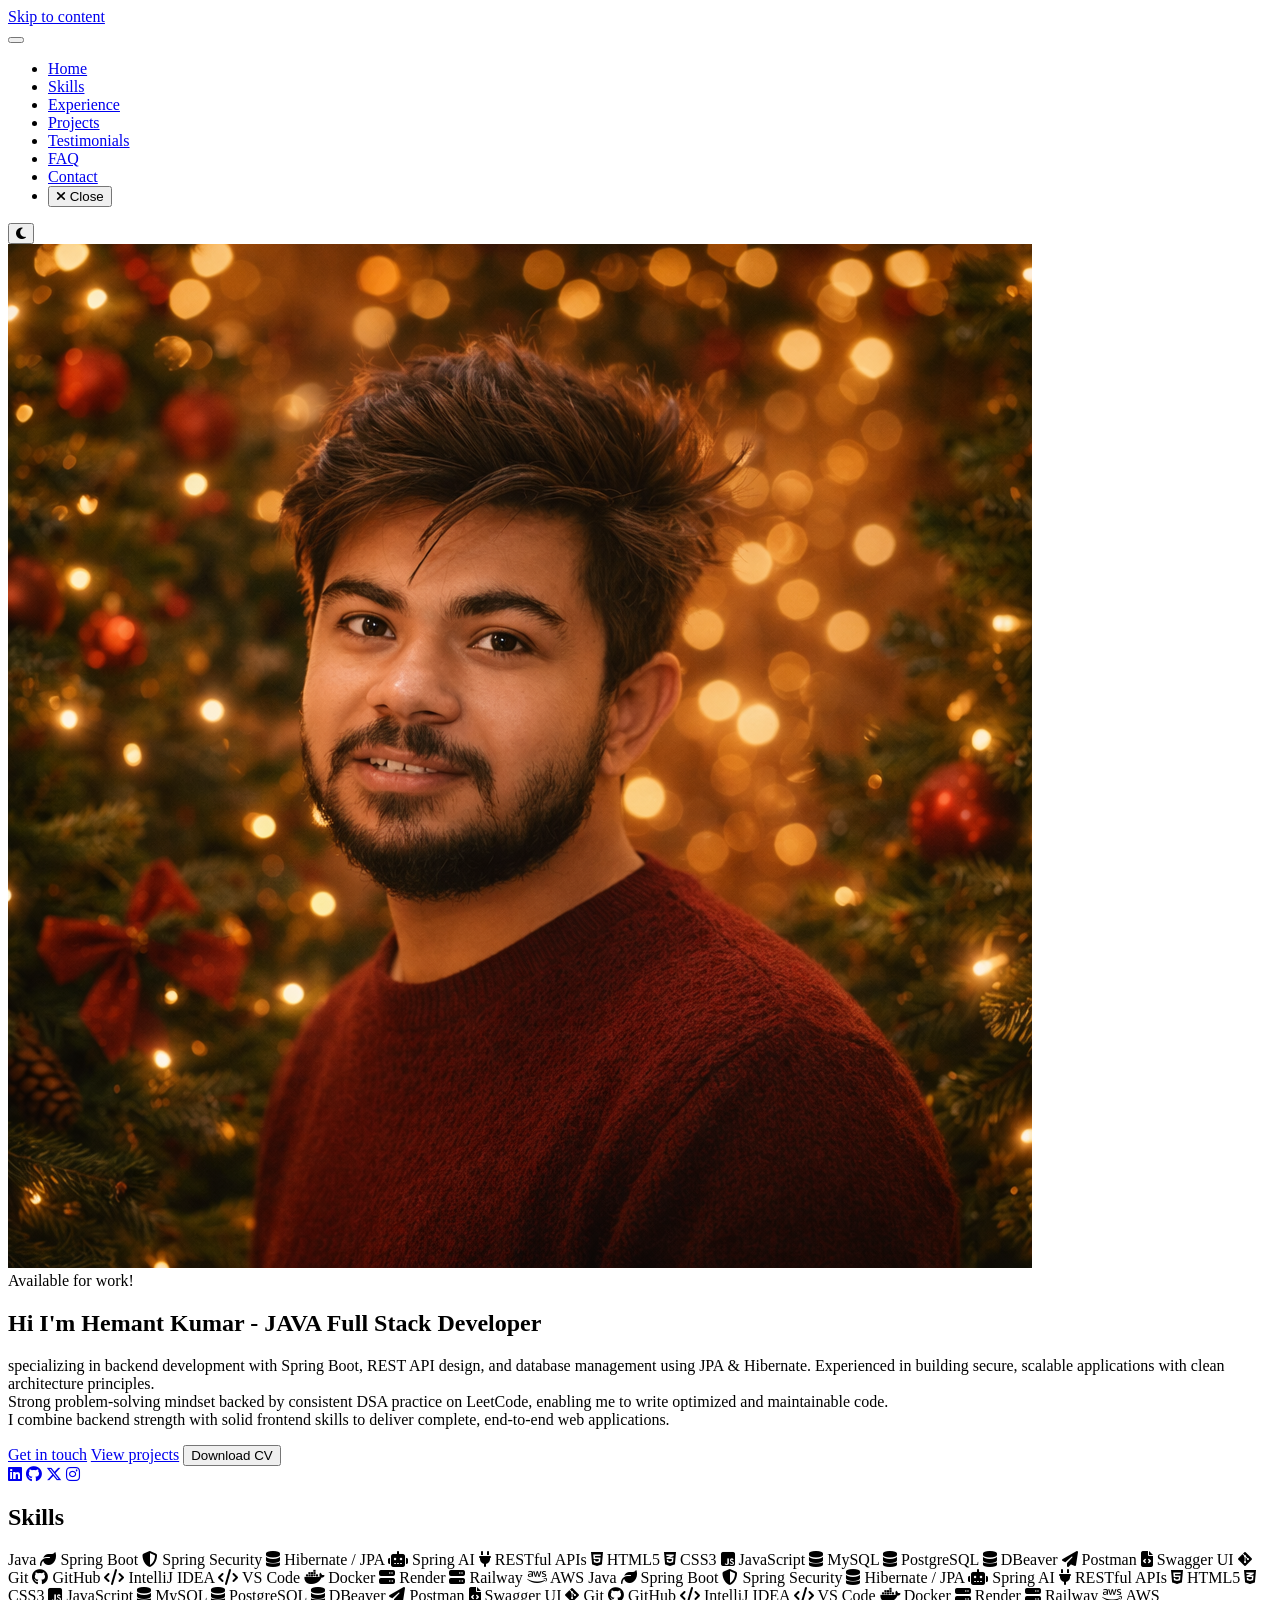
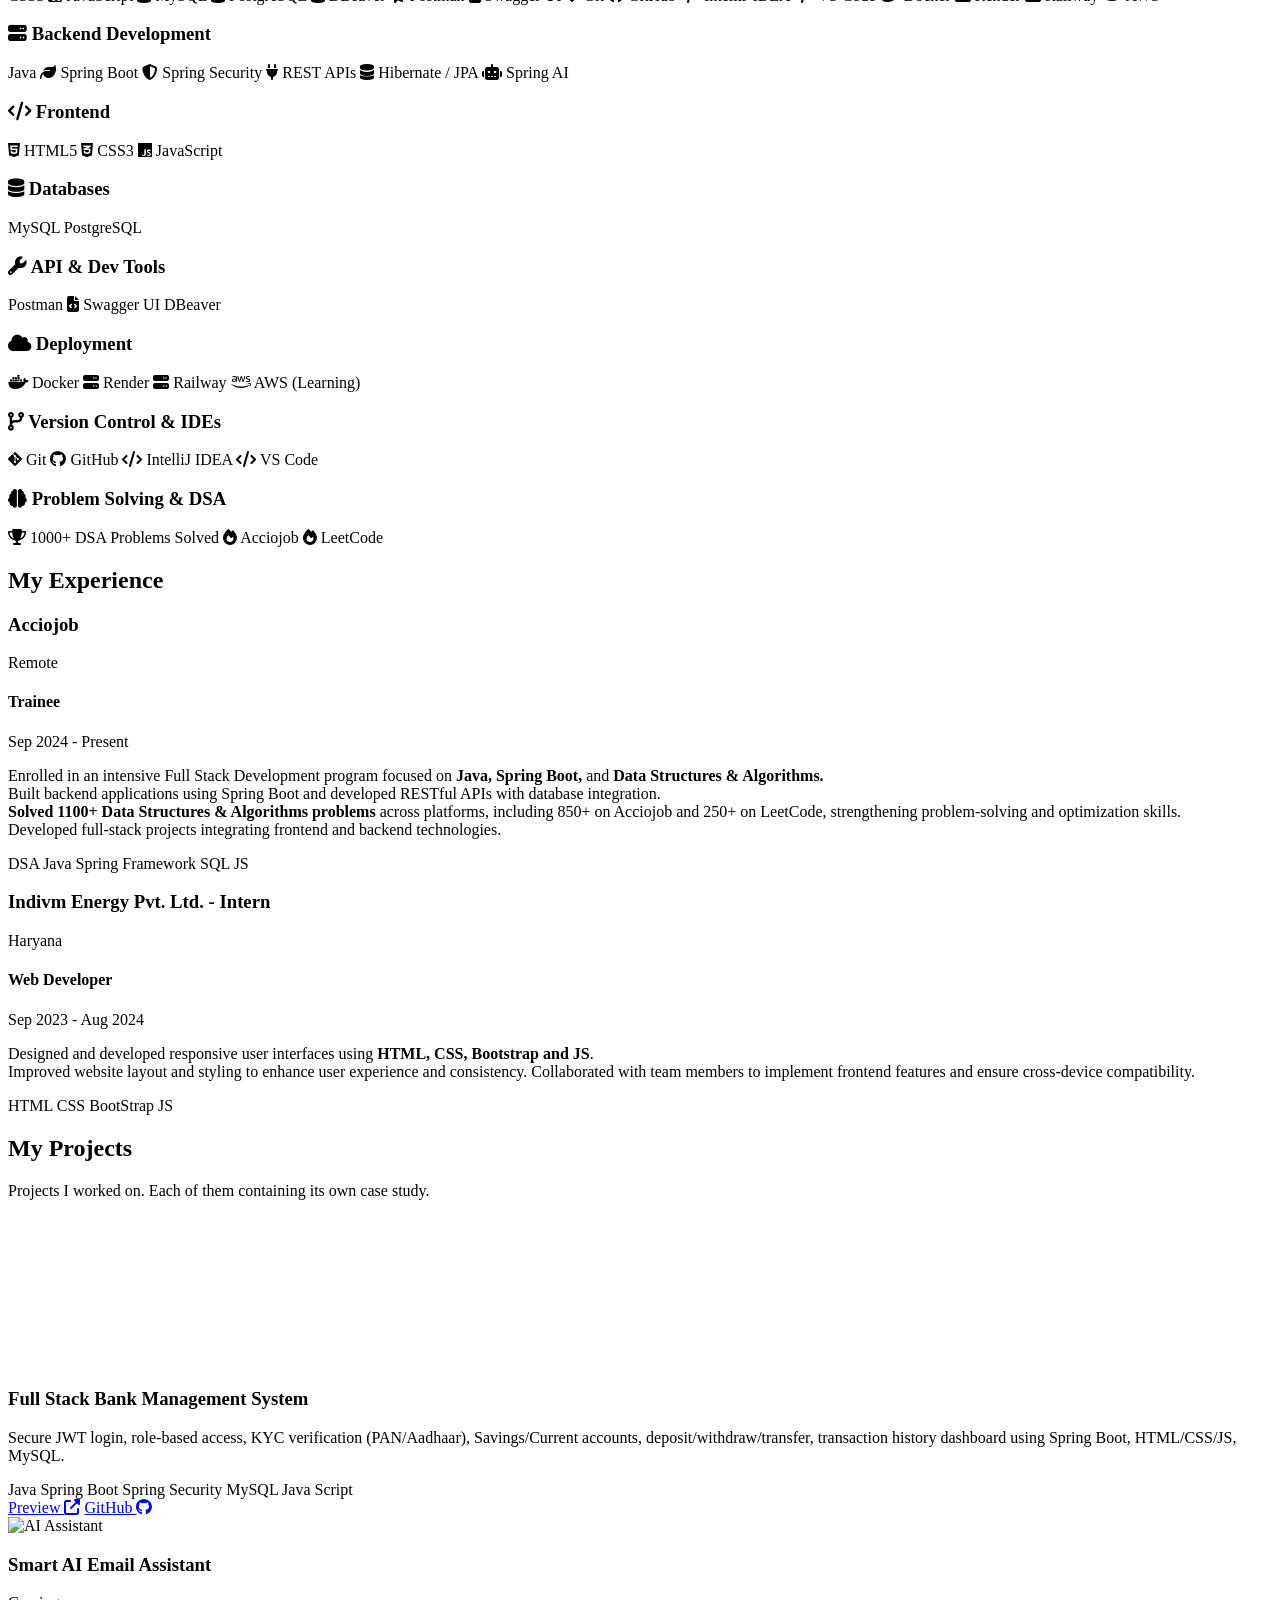
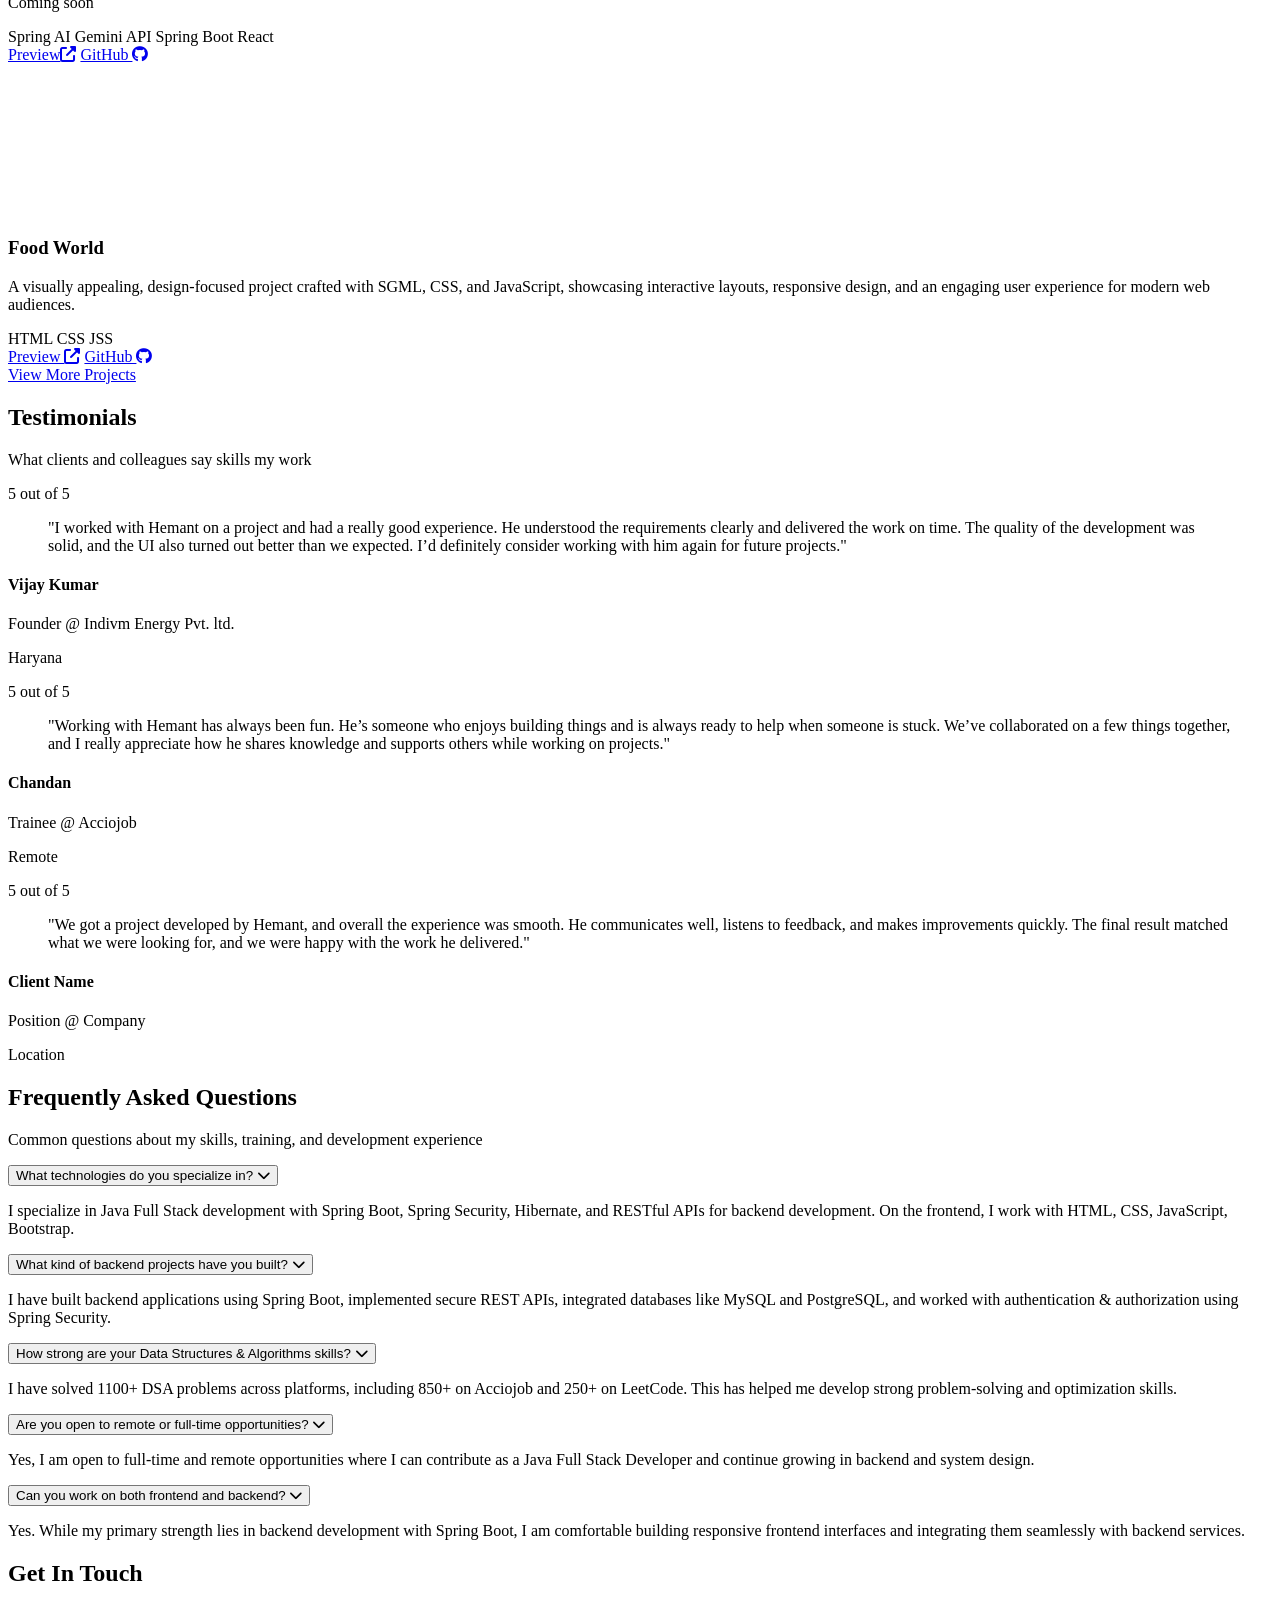
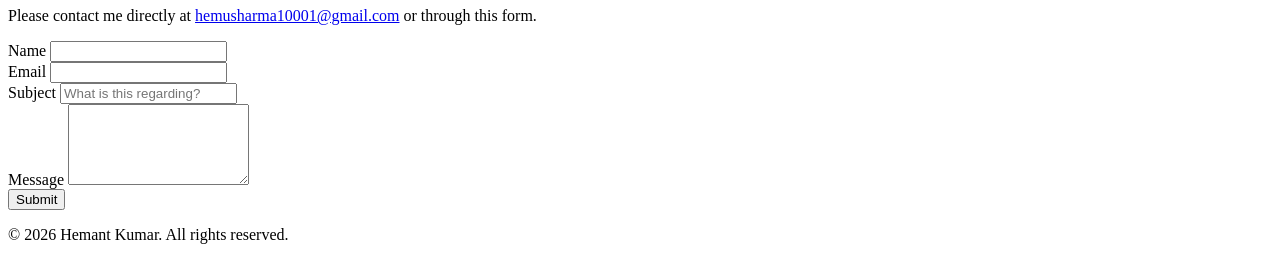
==== portfolio Frontend/index.html @ 5e80f141 "Initial commit - portfolio project" ====
<!DOCTYPE html>
<html lang="en">

<head>
    <meta charset="UTF-8">
    <meta name="viewport" content="width=device-width, initial-scale=1.0">
    <meta name="description" content="Java Full Stack Developer">
    <title>Hemant Kumar Portfolio | Java Full Stack Developer</title>
    <link rel="stylesheet" href="/style.css">
    <link rel="stylesheet" href="https://cdnjs.cloudflare.com/ajax/libs/font-awesome/6.5.1/css/all.min.css">
    <link rel="stylesheet" href="https://cdn.jsdelivr.net/gh/devicons/devicon@latest/devicon.min.css">
    <link rel="apple-touch-icon" sizes="180x180" href="fevicon/apple-touch-icon.png">
    <link rel="icon" type="image/png" sizes="32x32" href="fevicon/favicon-32x32.png">
    <link rel="icon" type="image/png" sizes="16x16" href="fevicon/favicon-16x16.png">
    <link rel="shortcut icon" href="fevicon/favicon.ico">
    <script src="/script.js" defer></script>

</head>

<body>

    <!-- Skip to content -->
    <a href="#main-content" class="skip-link">Skip to content</a>
    <!-- Navigation -->
    <nav class="navbar">
        <div class="nav-menu-backdrop"></div>
        <div class="container">
            <div class="nav-wrapper">
                <button class="mobile-menu-toggle" aria-label="Toggle menu">
                    <span></span>
                    <span></span>
                    <span></span>
                </button>
                <ul class="nav-menu">
                    <li><a href="#home" class="nav-link">Home</a></li>
                    <li><a href="#skills" class="nav-link">Skills</a></li>
                    <li><a href="#experience" class="nav-link">Experience</a></li>
                    <li><a href="#projects" class="nav-link">Projects</a></li>
                    <li><a href="#testimonials" class="nav-link">Testimonials</a></li>
                    <li><a href="#faq" class="nav-link">FAQ</a></li>
                    <li><a href="#contact" class="nav-link">Contact</a></li>
                    <li class="menu-close-item">
                        <button class="menu-close" aria-label="Close menu">
                            <i class="fas fa-xmark"></i>
                            <span>Close</span>
                        </button>
                    </li>
                </ul>
                <button class="theme-toggle" aria-label="Toggle theme" title="Toggle dark/light mode">
                    <i class="fas fa-moon"></i>
                </button>
            </div>
        </div>
    </nav>

    <!-- Main Content -->
    <main id="main-content">
        <!-- Hero Section -->
        <section id="home" class="hero">
            <div class="stars-background">
                <div class="star star-1"></div>
                <div class="star star-2"></div>
                <div class="star star-3"></div>
                <div class="star star-4"></div>
                <div class="star star-5"></div>
                <div class="star star-6"></div>
                <div class="star star-7"></div>
                <div class="star star-8"></div>
                <div class="star star-9"></div>
                <div class="star star-10"></div>
                <div class="star star-11"></div>
                <div class="star star-12"></div>
                <div class="star star-13"></div>
                <div class="star star-14"></div>
                <div class="star star-15"></div>
                <div class="star star-16"></div>
                <div class="star star-17"></div>
                <div class="star star-18"></div>
                <div class="star star-19"></div>
                <div class="star star-20"></div>
                <div class="star star-21"></div>
                <div class="star star-22"></div>
                <div class="star star-23"></div>
                <div class="star star-24"></div>
                <div class="star star-25"></div>
                <div class="star star-26"></div>
                <div class="star star-27"></div>
                <div class="star star-28"></div>
                <div class="star star-29"></div>
                <div class="star star-30"></div>
            </div>
            <div class="container">
                <div class="hero-content">
                    <div class="hero-image">
                        <div class="image-wrapper">
                            <img src="IMG/My Image.png" alt="Profile Picture" class="profile-img">
                            <div class="image-glow"></div>
                        </div>
                    </div>
                    <div class="hero-text">
                        <div class="availability-badge">
                            <span class="badge-dot"></span>
                            Available for work!
                        </div>
                        <h1 class="hero-title">
                            Hi I'm <span class="name-highlight">Hemant Kumar</span> - JAVA Full Stack Developer
                        </h1>
                        <p class="hero-description">
                            specializing in backend development with Spring Boot, REST API design, and database
                            management using JPA & Hibernate. Experienced in building secure, scalable applications with
                            clean architecture principles.
                            <br>
                            Strong problem-solving mindset backed by consistent DSA practice on LeetCode, enabling me to
                            write optimized and maintainable code.
                            <br>
                            I combine backend strength with solid frontend skills to deliver complete, end-to-end web
                            applications.
                        </p>
                        <div class="hero-buttons">
                            <a href="#contact" class="btn btn-primary">Get in touch</a>
                            <a href="#projects" class="btn btn-secondary">View projects</a>
                            <button id="cv-download-btn" type="button" class="btn btn-outline"
                                data-resume-endpoint="http://localhost:8080/api/resume/download">Download CV</button>
                        </div>
                        <div class="hero-social">
                            <a href="https://www.linkedin.com/in/hemant-kumar-ht101/" aria-label="LinkedIn"
                                target="_blank"><i class="fab fa-linkedin"></i></a>

                            <a href="https://github.com/HemantKumar0808" aria-label="GitHub" target="_blank"><i
                                    class="fab fa-github"></i></a>

                            <a href="https://leetcode.com/u/hemu_sharma_01/" aria-label="LeetCode" target="_blank"><i
                                    class="devicon-leetcode-plain"></i></a>

                            <a href="https://x.com/Hemusharma01" aria-label="X" target="_blank"><i
                                    class="fa-brands fa-x-twitter"></i></a>

                            <a href="https://instagram.com/hemu_sharma_01" target="_blank" aria-label="Instagram"><i
                                    class="fa-brands fa-instagram"></i></a>
                        </div>
                    </div>
                </div>
            </div>
        </section>

        <!-- Skills Section -->
        <section id="skills" class="skills">
            <div class="container">
                <div class="section-header">
                    <h2 class="section-title">Skills</h2>
                </div>

                <!-- Horizontal sliding strip -->
                <div class="skills-marquee-wrap" aria-hidden="true">
                    <div class="skills-marquee-track">
                        <span class="skill-pill"><i class="devicon-java-plain"></i> Java</span>
                        <span class="skill-pill"><i class="fas fa-leaf"></i> Spring Boot</span>
                        <span class="skill-pill"><i class="fas fa-shield-halved"></i> Spring Security</span>
                        <span class="skill-pill"><i class="fas fa-database"></i> Hibernate / JPA</span>
                        <span class="skill-pill"><i class="fas fa-robot"></i> Spring AI</span>
                        <span class="skill-pill"><i class="fas fa-plug"></i> RESTful APIs</span>
                        <span class="skill-pill"><i class="fab fa-html5"></i> HTML5</span>
                        <span class="skill-pill"><i class="fab fa-css3-alt"></i> CSS3</span>
                        <span class="skill-pill"><i class="fab fa-js-square"></i> JavaScript</span>
                        <span class="skill-pill"><i class="fas fa-database"></i> MySQL</span>
                        <span class="skill-pill"><i class="fas fa-database"></i> PostgreSQL</span>
                        <span class="skill-pill"><i class="fas fa-database"></i> DBeaver</span>
                        <span class="skill-pill"><i class="fas fa-paper-plane"></i> Postman</span>
                        <span class="skill-pill"><i class="fas fa-file-code"></i> Swagger UI</span>
                        <span class="skill-pill"><i class="fab fa-git-alt"></i> Git</span>
                        <span class="skill-pill"><i class="fab fa-github"></i> GitHub</span>
                        <span class="skill-pill"><i class="fas fa-code"></i> IntelliJ IDEA</span>
                        <span class="skill-pill"><i class="fas fa-code"></i> VS Code</span>
                        <span class="skill-pill"><i class="fab fa-docker"></i> Docker</span>
                        <span class="skill-pill"><i class="fas fa-server"></i> Render</span>
                        <span class="skill-pill"><i class="fas fa-server"></i> Railway</span>
                        <span class="skill-pill"><i class="fab fa-aws"></i> AWS</span>
                        <!-- duplicate for seamless loop -->
                        <span class="skill-pill"><i class="devicon-java-plain"></i> Java</span>
                        <span class="skill-pill"><i class="fas fa-leaf"></i> Spring Boot</span>
                        <span class="skill-pill"><i class="fas fa-shield-halved"></i> Spring Security</span>
                        <span class="skill-pill"><i class="fas fa-database"></i> Hibernate / JPA</span>
                        <span class="skill-pill"><i class="fas fa-robot"></i> Spring AI</span>
                        <span class="skill-pill"><i class="fas fa-plug"></i> RESTful APIs</span>
                        <span class="skill-pill"><i class="fab fa-html5"></i> HTML5</span>
                        <span class="skill-pill"><i class="fab fa-css3-alt"></i> CSS3</span>
                        <span class="skill-pill"><i class="fab fa-js-square"></i> JavaScript</span>
                        <span class="skill-pill"><i class="fas fa-database"></i> MySQL</span>
                        <span class="skill-pill"><i class="fas fa-database"></i> PostgreSQL</span>
                        <span class="skill-pill"><i class="fas fa-database"></i> DBeaver</span>
                        <span class="skill-pill"><i class="fas fa-paper-plane"></i> Postman</span>
                        <span class="skill-pill"><i class="fas fa-file-code"></i> Swagger UI</span>
                        <span class="skill-pill"><i class="fab fa-git-alt"></i> Git</span>
                        <span class="skill-pill"><i class="fab fa-github"></i> GitHub</span>
                        <span class="skill-pill"><i class="fas fa-code"></i> IntelliJ IDEA</span>
                        <span class="skill-pill"><i class="fas fa-code"></i> VS Code</span>
                        <span class="skill-pill"><i class="fab fa-docker"></i> Docker</span>
                        <span class="skill-pill"><i class="fas fa-server"></i> Render</span>
                        <span class="skill-pill"><i class="fas fa-server"></i> Railway</span>
                        <span class="skill-pill"><i class="fab fa-aws"></i> AWS</span>
                    </div>
                </div>

                <!-- Categorized skills grid (icons + text) -->
                <div class="skills-grid">

                    <!-- Backend -->
                    <div class="skill-category">
                        <h3 class="skill-category-title"><i class="fas fa-server"></i> Backend Development</h3>
                        <div class="skill-pills">
                            <span class="skill-chip"><i class="devicon-java-plain"></i> Java</span>
                            <span class="skill-chip"><i class="fas fa-leaf"></i> Spring Boot</span>
                            <span class="skill-chip"><i class="fas fa-shield-halved"></i> Spring Security</span>
                            <span class="skill-chip"><i class="fas fa-plug"></i> REST APIs</span>
                            <span class="skill-chip"><i class="fas fa-database"></i> Hibernate / JPA</span>
                            <span class="skill-chip"><i class="fas fa-robot"></i> Spring AI</span>
                        </div>
                    </div>

                    <!-- Frontend -->
                    <div class="skill-category">
                        <h3 class="skill-category-title"><i class="fas fa-code"></i> Frontend</h3>
                        <div class="skill-pills">
                            <span class="skill-chip"><i class="fab fa-html5"></i> HTML5</span>
                            <span class="skill-chip"><i class="fab fa-css3-alt"></i> CSS3</span>
                            <span class="skill-chip"><i class="fab fa-js"></i> JavaScript</span>
                        </div>
                    </div>

                    <!-- Databases -->
                    <div class="skill-category">
                        <h3 class="skill-category-title"><i class="fas fa-database"></i> Databases</h3>
                        <div class="skill-pills">
                            <span class="skill-chip"><i class="devicon-mysql-plain"></i> MySQL</span>
                            <span class="skill-chip"><i class="devicon-postgresql-plain"></i> PostgreSQL</span>
                        </div>
                    </div>

                    <!-- API Tools -->
                    <div class="skill-category">
                        <h3 class="skill-category-title"><i class="fas fa-wrench"></i> API & Dev Tools</h3>
                        <div class="skill-pills">
                            <span class="skill-chip"><i class="devicon-postman-plain"></i> Postman</span>
                            <span class="skill-chip"><i class="fas fa-file-code"></i> Swagger UI</span>
                            <span class="skill-chip"><i class="devicon-dbeaver-plain"></i> DBeaver</span>
                        </div>
                    </div>

                    <!-- Deployment -->
                    <div class="skill-category">
                        <h3 class="skill-category-title"><i class="fas fa-cloud"></i> Deployment</h3>
                        <div class="skill-pills">
                            <span class="skill-chip"><i class="fab fa-docker"></i> Docker</span>
                            <span class="skill-chip"><i class="fas fa-server"></i> Render</span>
                            <span class="skill-chip"><i class="fas fa-server"></i> Railway</span>
                            <span class="skill-chip"><i class="fab fa-aws"></i> AWS (Learning)</span>
                        </div>
                    </div>

                    <!-- Version Control -->
                    <div class="skill-category">
                        <h3 class="skill-category-title"><i class="fas fa-code-branch"></i> Version Control & IDEs</h3>
                        <div class="skill-pills">
                            <span class="skill-chip"><i class="fab fa-git-alt"></i> Git</span>
                            <span class="skill-chip"><i class="fab fa-github"></i> GitHub</span>
                            <span class="skill-chip"><i class="fas fa-code"></i> IntelliJ IDEA</span>
                            <span class="skill-chip"><i class="fas fa-code"></i> VS Code</span>
                        </div>
                    </div>
                    <div class="skill-category">
                        <h3 class="skill-category-title"><i class="fas fa-brain"></i> Problem Solving & DSA</h3>
                        <div class="skill-pills">
                            <span class="skill-chip"><i class="fas fa-trophy"></i> 1000+ DSA Problems Solved</span>
                            <span class="skill-chip"><i class="fas fa-fire"></i> Acciojob</span>
                            <span class="skill-chip"><i class="fas fa-fire"></i> LeetCode</span>
                        </div>
                    </div>

                </div>
            </div>
        </section>

        <!-- Experience Section -->
        <section id="experience" class="experience">
            <div class="stars-background">
                <div class="star star-1"></div>
                <div class="star star-2"></div>
                <div class="star star-3"></div>
                <div class="star star-4"></div>
                <div class="star star-5"></div>
                <div class="star star-6"></div>
                <div class="star star-7"></div>
                <div class="star star-8"></div>
                <div class="star star-9"></div>
                <div class="star star-10"></div>
                <div class="star star-11"></div>
                <div class="star star-12"></div>
                <div class="star star-13"></div>
                <div class="star star-14"></div>
                <div class="star star-15"></div>
            </div>
            <div class="container">
                <div class="section-header">
                    <h2 class="section-title">My Experience</h2>
                </div>
                <div class="experience-list">
                    <div class="experience-item">
                        <div class="experience-header">
                            <div class="experience-company">
                                <h3 class="company-name">Acciojob </h3>
                                <p class="company-location">Remote</p>
                            </div>
                            <div class="experience-role">
                                <h4 class="role-title">Trainee</h4>
                                <span class="role-period">Sep 2024 - Present</span>
                            </div>
                        </div>
                        <p class="experience-description">
                            Enrolled in an intensive Full Stack Development program focused on <b>Java, Spring Boot,</b>
                            and <b>Data Structures & Algorithms.</b> <br>
                            Built backend applications using Spring Boot and developed RESTful APIs with database
                            integration. <br>
                            <b>Solved 1100+ Data Structures & Algorithms problems</b> across platforms, including 850+
                            on Acciojob and 250+ on LeetCode, strengthening problem-solving and optimization skills.
                            <br>
                            Developed full-stack projects integrating frontend and backend technologies.
                        </p>
                        <div class="tech-tags">
                            <span class="tech-tag">DSA</span>
                            <span class="tech-tag">Java</span>
                            <span class="tech-tag">Spring Framework</span>
                            <span class="tech-tag">SQL</span>
                            <span class="tech-tag">JS</span>
                        </div>
                    </div>

                    <div class="experience-item">
                        <div class="experience-header">
                            <div class="experience-company">
                                <h3 class="company-name">Indivm Energy Pvt. Ltd. - Intern</h3>
                                <p class="company-location">Haryana</p>
                            </div>
                            <div class="experience-role">
                                <h4 class="role-title">Web Developer</h4>
                                <span class="role-period">Sep 2023 - Aug 2024</span>
                            </div>
                        </div>
                        <p class="experience-description">
                            Designed and developed responsive user interfaces using <b>HTML, CSS, Bootstrap and JS</b>.
                            <br>
                            Improved website layout and styling to enhance user experience and consistency.
                            Collaborated with team members to implement frontend features and ensure cross-device
                            compatibility.
                        </p>
                        <div class="tech-tags">
                            <span class="tech-tag">HTML</span>
                            <span class="tech-tag">CSS</span>
                            <span class="tech-tag">BootStrap</span>
                            <span class="tech-tag">JS</span>
                        </div>
                    </div>

                </div>
            </div>
        </section>

        <!-- Projects Section -->
        <section id="projects" class="projects">
            <div class="container">
                <div class="section-header">
                    <h2 class="section-title">My Projects</h2>
                    <p class="section-subtitle">Projects I worked on. Each of them containing its own case study.</p>
                </div>
                <div class="projects-grid">
                    <div class="project-card">
                        <div class="project-image">
                            <video class="project-video" muted preload="metadata" poster="/IMG/BankProjectThumbnail.png">
                                <source src="/Videos/ADFC Bank.mp4" type="video/mp4">
                            </video>
                        </div>
                        <div class="project-content">
                            <h3 class="project-title">Full Stack Bank Management System</h3>
                            <p class="project-description">
                                Secure JWT login, role-based access, KYC verification (PAN/Aadhaar), Savings/Current
                                accounts, deposit/withdraw/transfer, transaction history dashboard using Spring Boot,
                                HTML/CSS/JS, MySQL.
                            </p>
                            <div class="project-tech">
                                <span class="tech-tag">Java</span>
                                <span class="tech-tag">Spring Boot</span>
                                <span class="tech-tag">Spring Security</span>
                                <span class="tech-tag">MySQL</span>
                                <span class="tech-tag">Java Script</span>
                            </div>
                            <div class="project-links">
                                <a href="https://adfc-bank-project.up.railway.app/login.html" class="project-link"
                                    target="_blank">Preview <i class="fas fa-external-link-alt"></i></a>
                                <a href="https://github.com/HemantKumar0808/Java-Full-Stack-Project/tree/main/bank-management-system"
                                    class="project-link project-link-gap" target="_blank" rel="noopener noreferrer">GitHub
                                    <i class="fab fa-github"></i></a>
                            </div>
                        </div>
                    </div>

                    <div class="project-card">
                        <div class="project-image">
                            <img src="/IMG/AI Assistant.png" alt="AI Assistant">
                        </div>
                        <div class="project-content">
                            <h3 class="project-title">Smart AI Email Assistant</h3>
                            <p class="project-description">
                                Coming soon
                            </p>
                            <div class="project-tech">
                                <span class="tech-tag">Spring AI</span>
                                <span class="tech-tag">Gemini API</span>
                                <span class="tech-tag">Spring Boot</span>
                                <span class="tech-tag">React</span>
                            </div>
                            <div class="project-links">
                                <a href="coming soon.html" class="project-link" target="_blank">Preview<i
                                        class="fas fa-external-link-alt"></i></a>
                                <a href="https://github.com/HemantKumar0808/Java-Full-Stack-Project"
                                    class="project-link project-link-gap" target="_blank" rel="noopener noreferrer">GitHub
                                    <i class="fab fa-github"></i></a>
                            </div>
                        </div>
                    </div>

                    <div class="project-card">
                        <div class="project-image">
                            <video class="project-video" muted preload="metadata" poster="/IMG/FoodWorldThumbnail.png">
                                <source src="/Videos/Food World.mp4" type="video/mp4">
                            </video>
                        </div>
                        <div class="project-content">
                            <h3 class="project-title">Food World</h3>
                            <p class="project-description">
                                A visually appealing, design-focused project crafted with SGML, CSS, and JavaScript,
                                showcasing interactive layouts, responsive design, and an engaging user experience for
                                modern web audiences.
                            </p>
                            <div class="project-tech">
                                <span class="tech-tag">HTML</span>
                                <span class="tech-tag">CSS</span>
                                <span class="tech-tag">JSS</span>
                            </div>
                            <div class="project-links">
                                <a href="https://foodworldsite.netlify.app/" class="project-link" target="_blank">Preview <i
                                        class="fas fa-external-link-alt"></i></a>
                                <a href="https://github.com/HemantKumar0808/Web-Development/tree/main/FW"
                                    class="project-link project-link-gap" target="_blank" rel="noopener noreferrer">GitHub
                                    <i class="fab fa-github"></i></a>
                            </div>
                        </div>
                    </div>
                </div>
                <div class="projects-footer">
                    <a href="projects.html" class="btn btn-outline">View More Projects</a>
                </div>
            </div>
        </section>

        <!-- Testimonials Section -->
        <section id="testimonials" class="testimonials">
            <div class="stars-background">
                <div class="star star-1"></div>
                <div class="star star-2"></div>
                <div class="star star-3"></div>
                <div class="star star-4"></div>
                <div class="star star-5"></div>
                <div class="star star-6"></div>
                <div class="star star-7"></div>
                <div class="star star-8"></div>
                <div class="star star-9"></div>
                <div class="star star-10"></div>
                <div class="star star-11"></div>
                <div class="star star-12"></div>
                <div class="star star-13"></div>
                <div class="star star-14"></div>
                <div class="star star-15"></div>
            </div>
            <div class="container">
                <div class="section-header">
                    <h2 class="section-title">Testimonials</h2>
                    <p class="section-subtitle">What clients and colleagues say skills my work</p>
                </div>
                <div class="testimonials-grid">
                    <div class="testimonial-card">
                        <div class="testimonial-rating">
                            <span>5 out of 5</span>
                        </div>
                        <blockquote class="testimonial-text">
                            "I worked with Hemant on a project and had a really good experience. He understood the
                            requirements clearly and delivered the work on time. The quality of the development was
                            solid, and the UI also turned out better than we expected. I’d definitely consider working
                            with him again for future projects."
                        </blockquote>
                        <div class="testimonial-author">
                            <!-- <img src="https://via.placeholder.com/60x60?text=Client" alt="Client Name" class="author-img"> -->
                            <div class="author-info">
                                <h4 class="author-name">Vijay Kumar</h4>
                                <p class="author-role">Founder @ Indivm Energy Pvt. ltd.</p>
                                <p class="author-location">Haryana</p>
                            </div>
                        </div>
                    </div>

                    <div class="testimonial-card">
                        <div class="testimonial-rating">
                            <span>5 out of 5</span>
                        </div>
                        <blockquote class="testimonial-text">
                            "Working with Hemant has always been fun. He’s someone who enjoys building things and is
                            always ready to help when someone is stuck. We’ve collaborated on a few things together, and
                            I really appreciate how he shares knowledge and supports others while working on projects."
                        </blockquote>
                        <div class="testimonial-author">
                            <!-- <img src="https://via.placeholder.com/60x60?text=Client" alt="Client Name" class="author-img"> -->
                            <div class="author-info">
                                <h4 class="author-name">Chandan</h4>
                                <p class="author-role">Trainee @ Acciojob</p>
                                <p class="author-location">Remote</p>
                            </div>
                        </div>
                    </div>

                    <div class="testimonial-card">
                        <div class="testimonial-rating">
                            <span>5 out of 5</span>
                        </div>
                        <blockquote class="testimonial-text">
                            "We got a project developed by Hemant, and overall the experience was smooth. He
                            communicates well, listens to feedback, and makes improvements quickly. The final result
                            matched what we were looking for, and we were happy with the work he delivered."
                        </blockquote>
                        <div class="testimonial-author">
                            <!-- <img src="https://via.placeholder.com/60x60?text=Client" alt="Client Name" class="author-img"> -->
                            <div class="author-info">
                                <h4 class="author-name">Client Name</h4>
                                <p class="author-role">Position @ Company</p>
                                <p class="author-location">Location</p>
                            </div>
                        </div>
                    </div>
                </div>
            </div>
        </section>

        <!-- FAQ Section -->
        <section id="faq" class="faq">
            <div class="container">
                <div class="section-header">
                    <h2 class="section-title">Frequently Asked Questions</h2>
                    <p class="section-subtitle">Common questions about my skills, training, and development experience
                    </p>
                </div>

                <div class="faq-list">

                    <div class="faq-item">
                        <button class="faq-question" aria-expanded="false">
                            <span>What technologies do you specialize in?</span>
                            <i class="fas fa-chevron-down"></i>
                        </button>
                        <div class="faq-answer">
                            <p>I specialize in Java Full Stack development with Spring Boot, Spring Security, Hibernate,
                                and RESTful APIs for backend development. On the frontend, I work with HTML, CSS,
                                JavaScript, Bootstrap.</p>
                        </div>
                    </div>

                    <div class="faq-item">
                        <button class="faq-question" aria-expanded="false">
                            <span>What kind of backend projects have you built?</span>
                            <i class="fas fa-chevron-down"></i>
                        </button>
                        <div class="faq-answer">
                            <p>I have built backend applications using Spring Boot, implemented secure REST APIs,
                                integrated databases like MySQL and PostgreSQL, and worked with authentication &
                                authorization using Spring Security.</p>
                        </div>
                    </div>

                    <div class="faq-item">
                        <button class="faq-question" aria-expanded="false">
                            <span>How strong are your Data Structures & Algorithms skills?</span>
                            <i class="fas fa-chevron-down"></i>
                        </button>
                        <div class="faq-answer">
                            <p>I have solved 1100+ DSA problems across platforms, including 850+ on Acciojob and 250+ on
                                LeetCode. This has helped me develop strong problem-solving and optimization skills.</p>
                        </div>
                    </div>

                    <div class="faq-item">
                        <button class="faq-question" aria-expanded="false">
                            <span>Are you open to remote or full-time opportunities?</span>
                            <i class="fas fa-chevron-down"></i>
                        </button>
                        <div class="faq-answer">
                            <p>Yes, I am open to full-time and remote opportunities where I can contribute as a Java
                                Full Stack Developer and continue growing in backend and system design.</p>
                        </div>
                    </div>

                    <div class="faq-item">
                        <button class="faq-question" aria-expanded="false">
                            <span>Can you work on both frontend and backend?</span>
                            <i class="fas fa-chevron-down"></i>
                        </button>
                        <div class="faq-answer">
                            <p>Yes. While my primary strength lies in backend development with Spring Boot, I am
                                comfortable building responsive frontend interfaces and integrating them seamlessly with
                                backend services.</p>
                        </div>
                    </div>

                </div>
            </div>
        </section>


        <!-- Contact Section -->
        <section id="contact" class="contact">
            <div class="stars-background">
                <div class="star star-1"></div>
                <div class="star star-2"></div>
                <div class="star star-3"></div>
                <div class="star star-4"></div>
                <div class="star star-5"></div>
                <div class="star star-6"></div>
                <div class="star star-7"></div>
                <div class="star star-8"></div>
                <div class="star star-9"></div>
                <div class="star star-10"></div>
                <div class="star star-11"></div>
                <div class="star star-12"></div>
                <div class="star star-13"></div>
                <div class="star star-14"></div>
                <div class="star star-15"></div>
            </div>
            <div class="container">
                <div class="section-header">
                    <h2 class="section-title">Get In Touch</h2>
                    <p class="section-subtitle">Please contact me directly at <a
                            href="mailto:hemusharma10001@gmail.com">hemusharma10001@gmail.com</a> or through this form.
                    </p>
                </div>
                <div class="contact-wrapper">
                    <form class="contact-form">
                        <div class="form-group">
                            <label for="name">Name</label>
                            <input type="text" id="name" name="name" required>
                        </div>
                        <div class="form-group">
                            <label for="email">Email</label>
                            <input type="email" id="email" name="email" required>
                        </div>
                        <div class="form-group">
                            <label for="subject">Subject</label>
                            <input type="text" id="subject" name="subject" required
                                placeholder="What is this regarding?">
                        </div>
                        <div class="form-group">
                            <label for="message">Message</label>
                            <textarea id="message" name="message" rows="5" required></textarea>
                        </div>

                        <button type="submit" class="btn btn-submit">Submit</button>
                        <div id="form-message" class="form-message" aria-live="polite"></div>
                    </form>
                </div>
            </div>
        </section>
    </main>

    <!-- Footer -->
    <footer class="footer">
        <div class="container">
            <p>&copy; 2026 Hemant Kumar. All rights reserved.</p>
        </div>
    </footer>
</body>

</html>
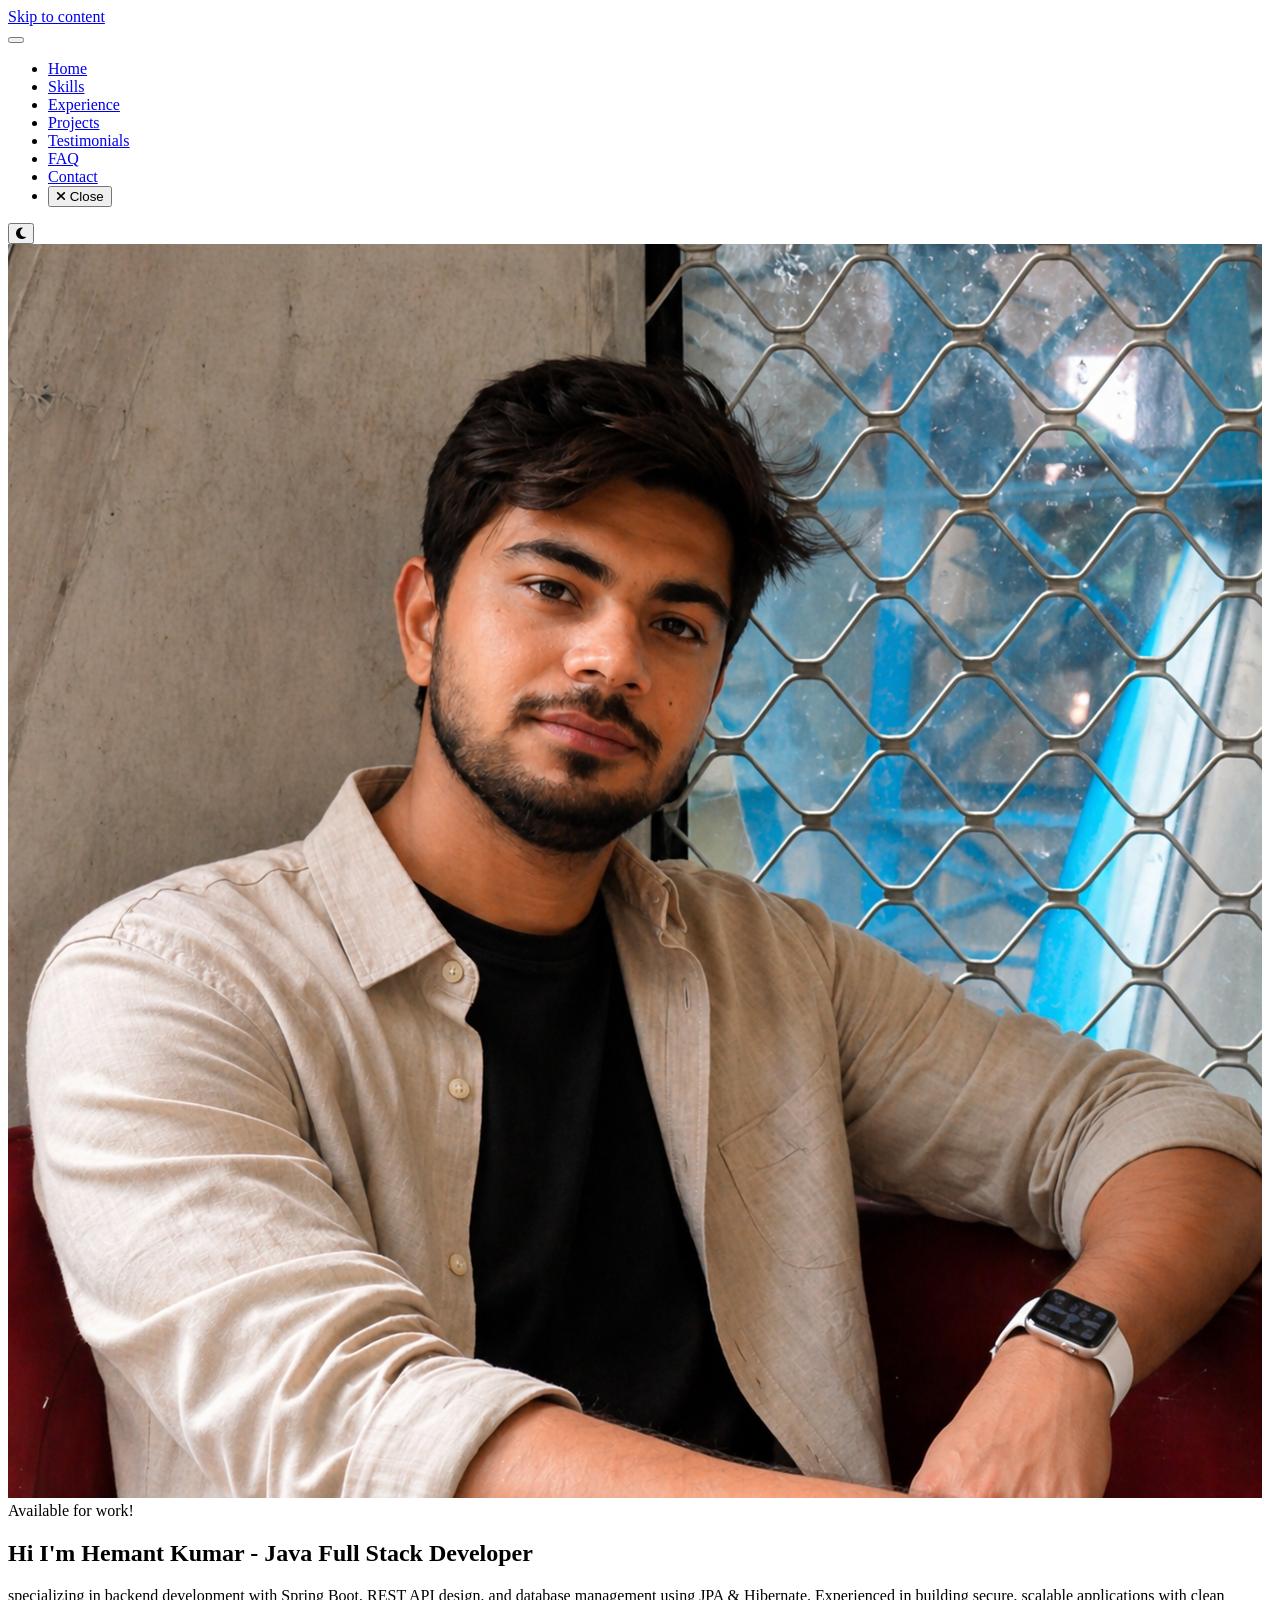
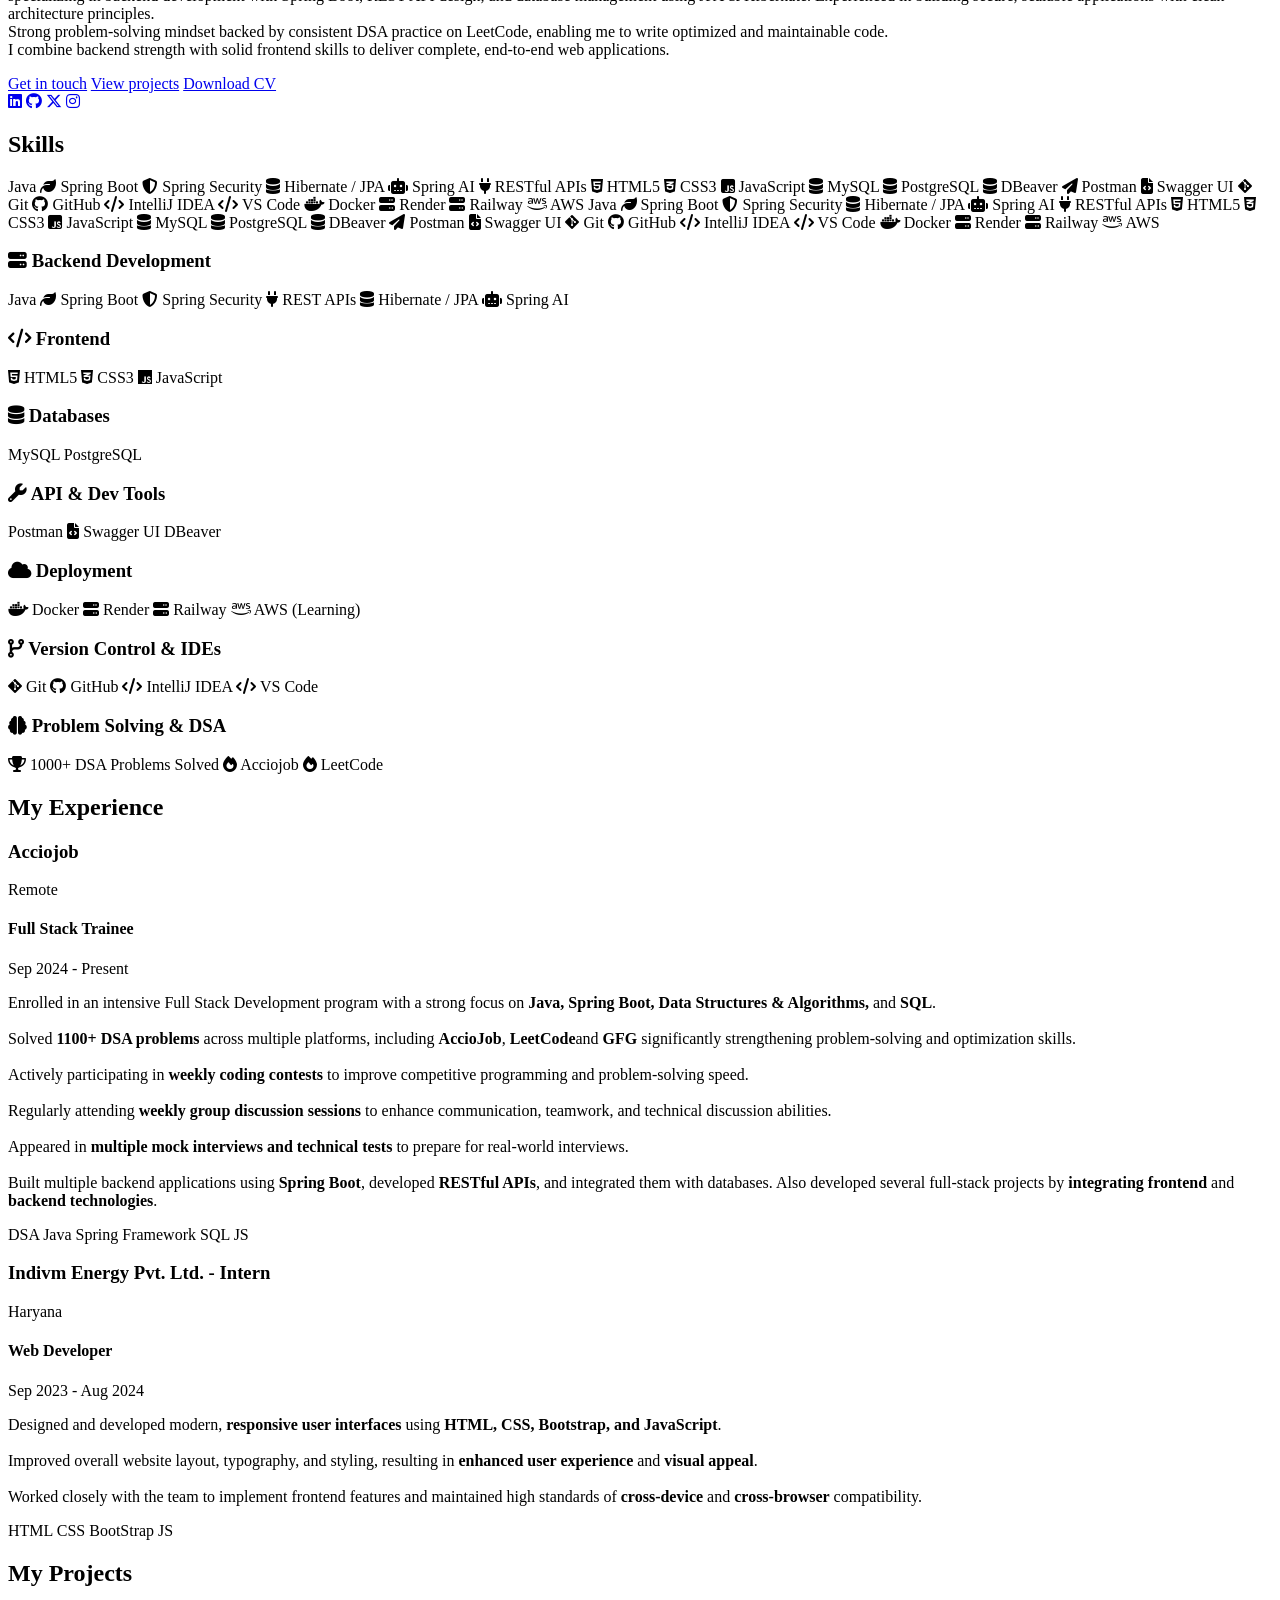
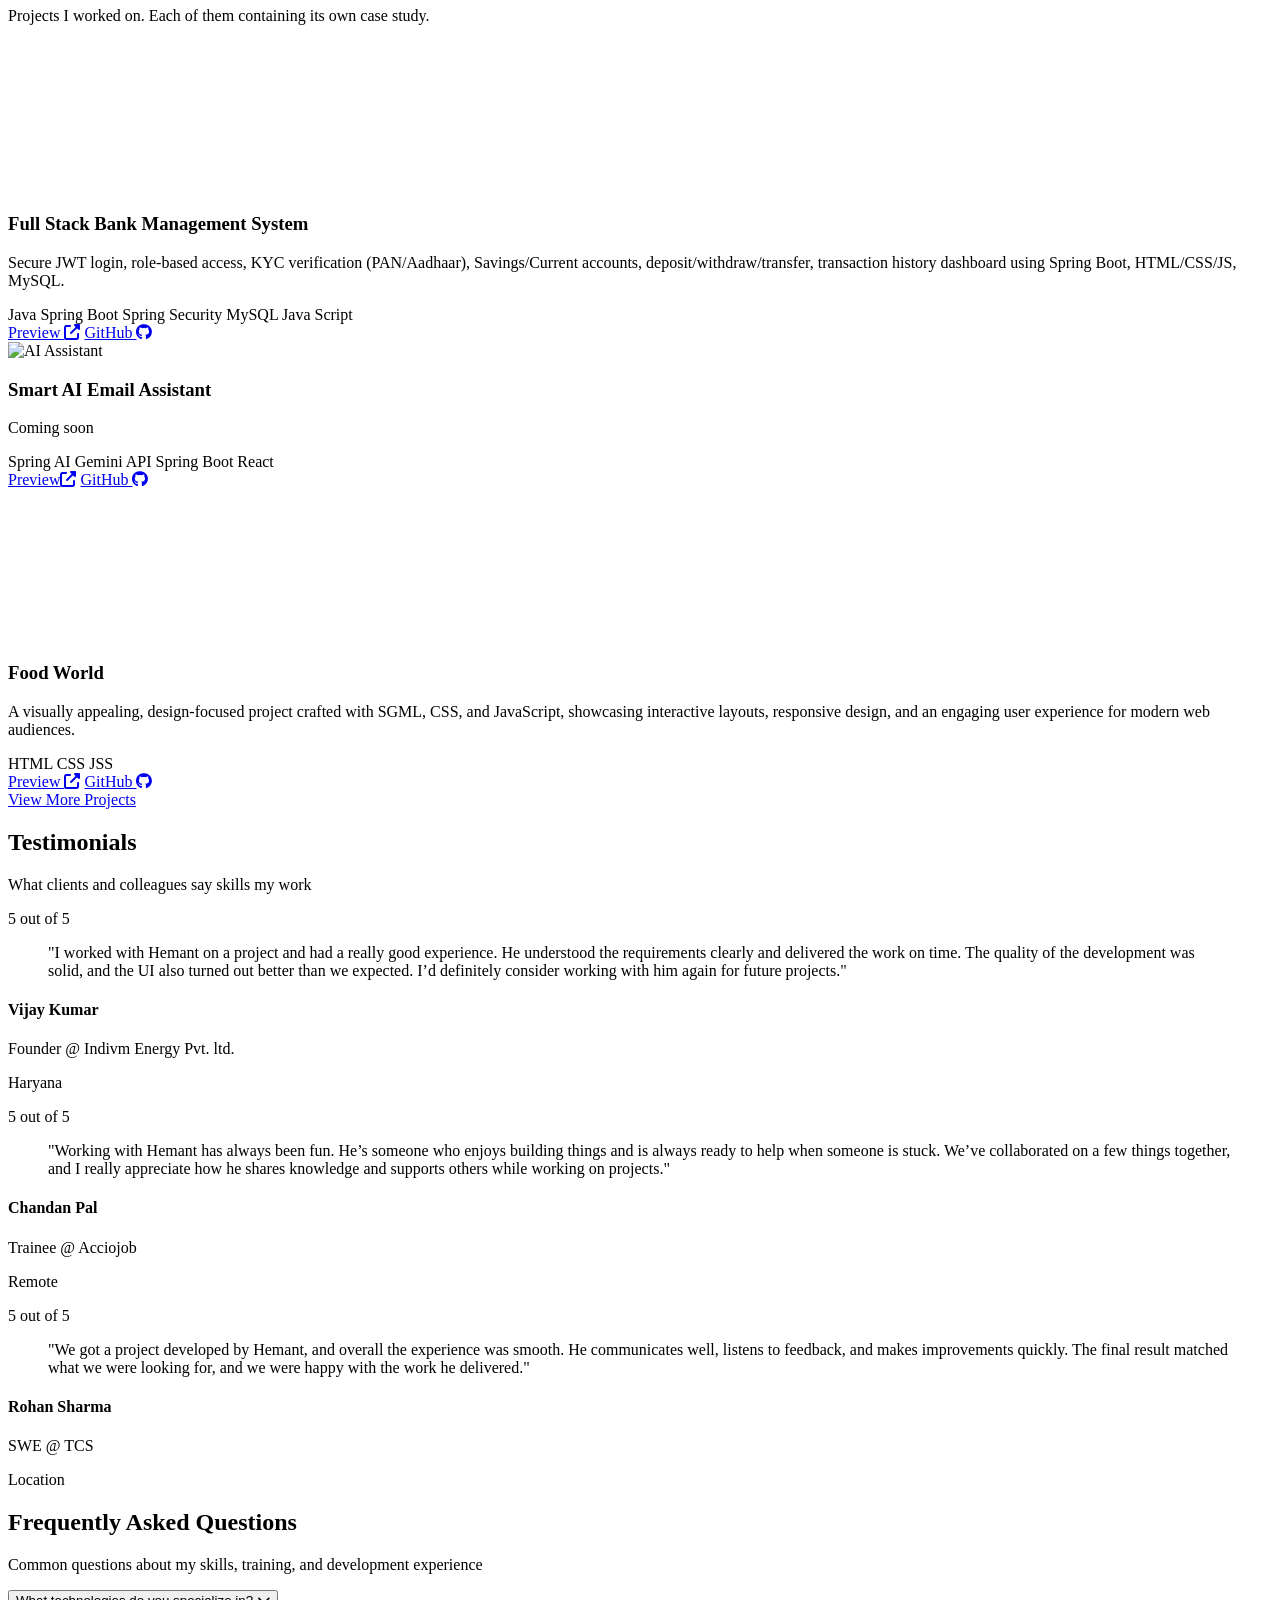
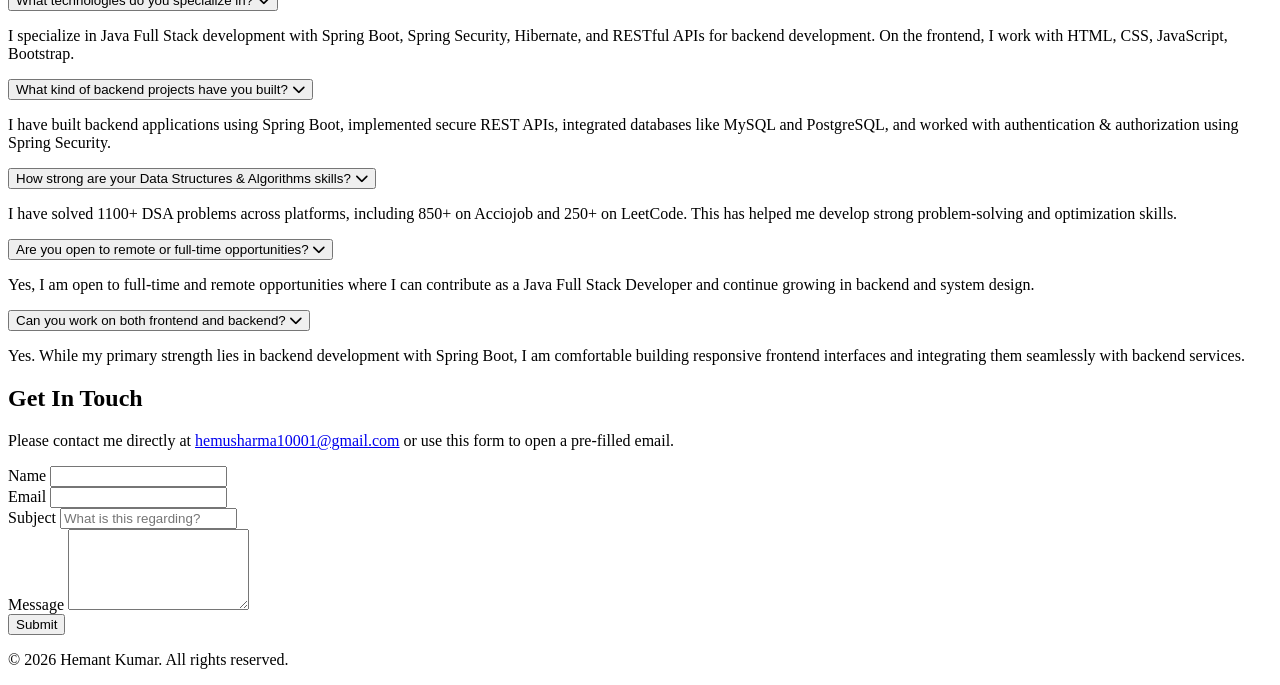
==== commit 9fb2898d: "updated portfolio" ====
--- a/portfolio Frontend/index.html
+++ b/portfolio Frontend/index.html
@@ -93,7 +93,7 @@
                 <div class="hero-content">
                     <div class="hero-image">
                         <div class="image-wrapper">
-                            <img src="IMG/My Image.png" alt="Profile Picture" class="profile-img">
+                            <img src="IMG/My Image 3.png" alt="Profile Picture" class="profile-img">
                             <div class="image-glow"></div>
                         </div>
                     </div>
@@ -103,7 +103,8 @@
                             Available for work!
                         </div>
                         <h1 class="hero-title">
-                            Hi I'm <span class="name-highlight">Hemant Kumar</span> - JAVA Full Stack Developer
+                            Hi I'm <span class="name-highlight">Hemant Kumar</span> -
+                            <span class="typewriter-role" aria-live="polite">Java Full Stack Developer</span>
                         </h1>
                         <p class="hero-description">
                             specializing in backend development with Spring Boot, REST API design, and database
@@ -119,8 +120,8 @@
                         <div class="hero-buttons">
                             <a href="#contact" class="btn btn-primary">Get in touch</a>
                             <a href="#projects" class="btn btn-secondary">View projects</a>
-                            <button id="cv-download-btn" type="button" class="btn btn-outline"
-                                data-resume-endpoint="http://localhost:8080/api/resume/download">Download CV</button>
+                            <a id="cv-download-btn" href="Files/Hemant_Kumar_CV.pdf" download="Hemant_Kumar_CV.pdf"
+                                class="btn btn-outline">Download CV</a>
                         </div>
                         <div class="hero-social">
                             <a href="https://www.linkedin.com/in/hemant-kumar-ht101/" aria-label="LinkedIn"
@@ -135,7 +136,7 @@
                             <a href="https://x.com/Hemusharma01" aria-label="X" target="_blank"><i
                                     class="fa-brands fa-x-twitter"></i></a>
 
-                            <a href="https://instagram.com/hemu_sharma_01" target="_blank" aria-label="Instagram"><i
+                            <a href="https://instagram.com/h_k_j_01" target="_blank" aria-label="Instagram"><i
                                     class="fa-brands fa-instagram"></i></a>
                         </div>
                     </div>
@@ -311,19 +312,40 @@
                                 <p class="company-location">Remote</p>
                             </div>
                             <div class="experience-role">
-                                <h4 class="role-title">Trainee</h4>
+                                <h4 class="role-title">Full Stack Trainee</h4>
                                 <span class="role-period">Sep 2024 - Present</span>
                             </div>
                         </div>
                         <p class="experience-description">
-                            Enrolled in an intensive Full Stack Development program focused on <b>Java, Spring Boot,</b>
-                            and <b>Data Structures & Algorithms.</b> <br>
-                            Built backend applications using Spring Boot and developed RESTful APIs with database
-                            integration. <br>
-                            <b>Solved 1100+ Data Structures & Algorithms problems</b> across platforms, including 850+
-                            on Acciojob and 250+ on LeetCode, strengthening problem-solving and optimization skills.
-                            <br>
-                            Developed full-stack projects integrating frontend and backend technologies.
+                            Enrolled in an intensive Full Stack Development program with a strong focus on
+                            <b>Java, Spring Boot, Data Structures & Algorithms,</b> and <b>SQL</b>.
+
+                            <br><br>
+
+                            Solved <b>1100+ DSA problems</b> across multiple platforms, including
+                            <b>AccioJob</b>, <b>LeetCode</b>and <b>GFG</b> significantly strengthening
+                            problem-solving and optimization skills.
+
+                            <br><br>
+
+                            Actively participating in <b>weekly coding contests</b> to improve competitive programming
+                            and problem-solving speed.
+
+                            <br><br>
+
+                            Regularly attending <b>weekly group discussion sessions</b> to enhance communication,
+                            teamwork, and technical discussion abilities.
+
+                            <br><br>
+
+                            Appeared in <b>multiple mock interviews and technical tests</b> to prepare for
+                            real-world interviews.
+
+                            <br><br>
+
+                            Built multiple backend applications using <b>Spring Boot</b>, developed
+                            <b>RESTful APIs</b>, and integrated them with databases. Also developed several
+                            full-stack projects by <b>integrating frontend</b> and <b>backend technologies</b>.
                         </p>
                         <div class="tech-tags">
                             <span class="tech-tag">DSA</span>
@@ -346,11 +368,18 @@
                             </div>
                         </div>
                         <p class="experience-description">
-                            Designed and developed responsive user interfaces using <b>HTML, CSS, Bootstrap and JS</b>.
-                            <br>
-                            Improved website layout and styling to enhance user experience and consistency.
-                            Collaborated with team members to implement frontend features and ensure cross-device
-                            compatibility.
+                            Designed and developed modern, <b>responsive user interfaces</b> using
+                            <b>HTML, CSS, Bootstrap, and JavaScript</b>.
+
+                            <br><br>
+
+                            Improved overall website layout, typography, and styling, resulting in <b>enhanced
+                            user experience</b> and <b>visual appeal</b>.
+
+                            <br><br>
+
+                            Worked closely with the team to implement frontend features and maintained
+                            high standards of <b>cross-device</b> and <b>cross-browser</b> compatibility.
                         </p>
                         <div class="tech-tags">
                             <span class="tech-tag">HTML</span>
@@ -374,7 +403,8 @@
                 <div class="projects-grid">
                     <div class="project-card">
                         <div class="project-image">
-                            <video class="project-video" muted preload="metadata" poster="/IMG/BankProjectThumbnail.png">
+                            <video class="project-video" muted preload="metadata"
+                                poster="/IMG/BankProjectThumbnail.png">
                                 <source src="/Videos/ADFC Bank.mp4" type="video/mp4">
                             </video>
                         </div>
@@ -396,7 +426,8 @@
                                 <a href="https://adfc-bank-project.up.railway.app/login.html" class="project-link"
                                     target="_blank">Preview <i class="fas fa-external-link-alt"></i></a>
                                 <a href="https://github.com/HemantKumar0808/Java-Full-Stack-Project/tree/main/bank-management-system"
-                                    class="project-link project-link-gap" target="_blank" rel="noopener noreferrer">GitHub
+                                    class="project-link project-link-gap" target="_blank"
+                                    rel="noopener noreferrer">GitHub
                                     <i class="fab fa-github"></i></a>
                             </div>
                         </div>
@@ -421,7 +452,8 @@
                                 <a href="coming soon.html" class="project-link" target="_blank">Preview<i
                                         class="fas fa-external-link-alt"></i></a>
                                 <a href="https://github.com/HemantKumar0808/Java-Full-Stack-Project"
-                                    class="project-link project-link-gap" target="_blank" rel="noopener noreferrer">GitHub
+                                    class="project-link project-link-gap" target="_blank"
+                                    rel="noopener noreferrer">GitHub
                                     <i class="fab fa-github"></i></a>
                             </div>
                         </div>
@@ -446,10 +478,11 @@
                                 <span class="tech-tag">JSS</span>
                             </div>
                             <div class="project-links">
-                                <a href="https://foodworldsite.netlify.app/" class="project-link" target="_blank">Preview <i
-                                        class="fas fa-external-link-alt"></i></a>
+                                <a href="https://foodworldsite.netlify.app/" class="project-link"
+                                    target="_blank">Preview <i class="fas fa-external-link-alt"></i></a>
                                 <a href="https://github.com/HemantKumar0808/Web-Development/tree/main/FW"
-                                    class="project-link project-link-gap" target="_blank" rel="noopener noreferrer">GitHub
+                                    class="project-link project-link-gap" target="_blank"
+                                    rel="noopener noreferrer">GitHub
                                     <i class="fab fa-github"></i></a>
                             </div>
                         </div>
@@ -518,7 +551,7 @@
                         <div class="testimonial-author">
                             <!-- <img src="https://via.placeholder.com/60x60?text=Client" alt="Client Name" class="author-img"> -->
                             <div class="author-info">
-                                <h4 class="author-name">Chandan</h4>
+                                <h4 class="author-name">Chandan Pal</h4>
                                 <p class="author-role">Trainee @ Acciojob</p>
                                 <p class="author-location">Remote</p>
                             </div>
@@ -537,8 +570,8 @@
                         <div class="testimonial-author">
                             <!-- <img src="https://via.placeholder.com/60x60?text=Client" alt="Client Name" class="author-img"> -->
                             <div class="author-info">
-                                <h4 class="author-name">Client Name</h4>
-                                <p class="author-role">Position @ Company</p>
+                                <h4 class="author-name">Rohan Sharma</h4>
+                                <p class="author-role">SWE @ TCS</p>
                                 <p class="author-location">Location</p>
                             </div>
                         </div>
@@ -644,7 +677,9 @@
                 <div class="section-header">
                     <h2 class="section-title">Get In Touch</h2>
                     <p class="section-subtitle">Please contact me directly at <a
-                            href="mailto:hemusharma10001@gmail.com">hemusharma10001@gmail.com</a> or through this form.
+                            href="https://mail.google.com/mail/?view=cm&fs=1&to=hemusharma10001@gmail.com"
+                            target="_blank" rel="noopener">hemusharma10001@gmail.com</a> or use this form to open a
+                        pre-filled email.
                     </p>
                 </div>
                 <div class="contact-wrapper">
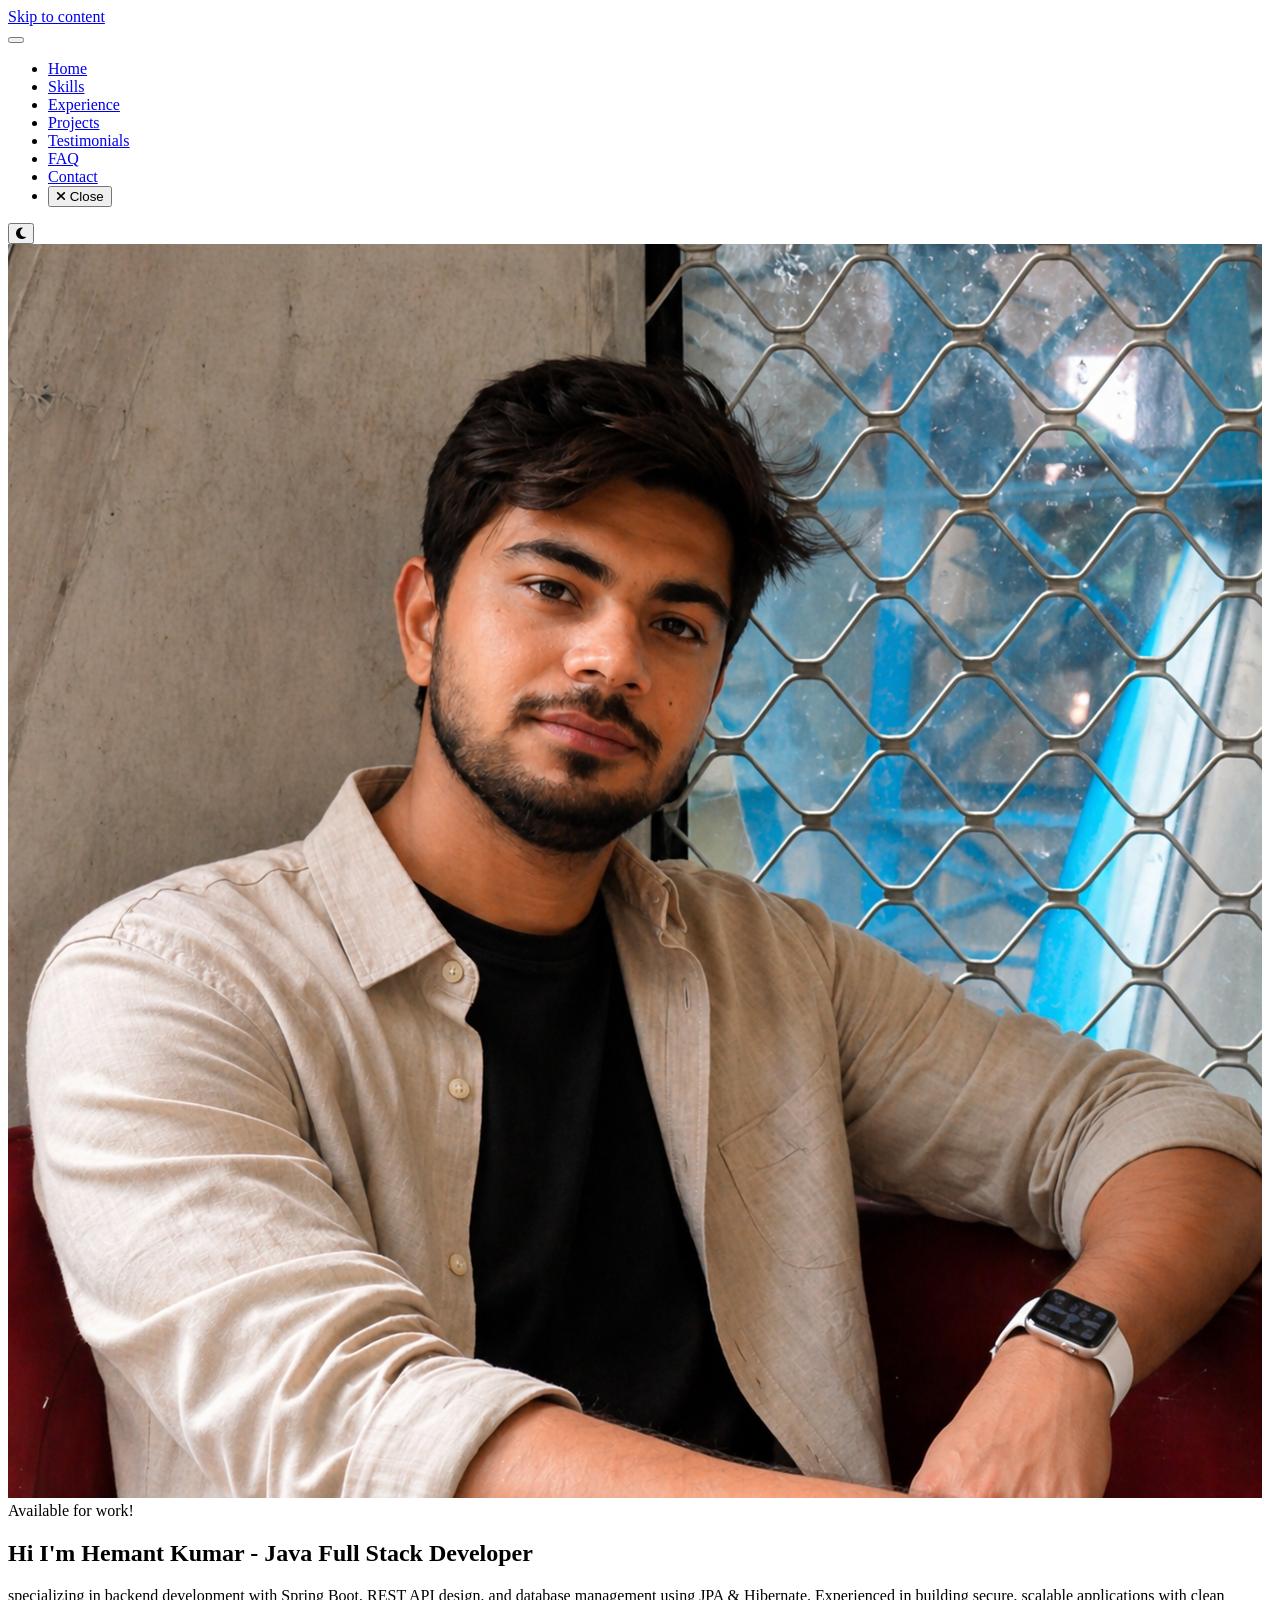
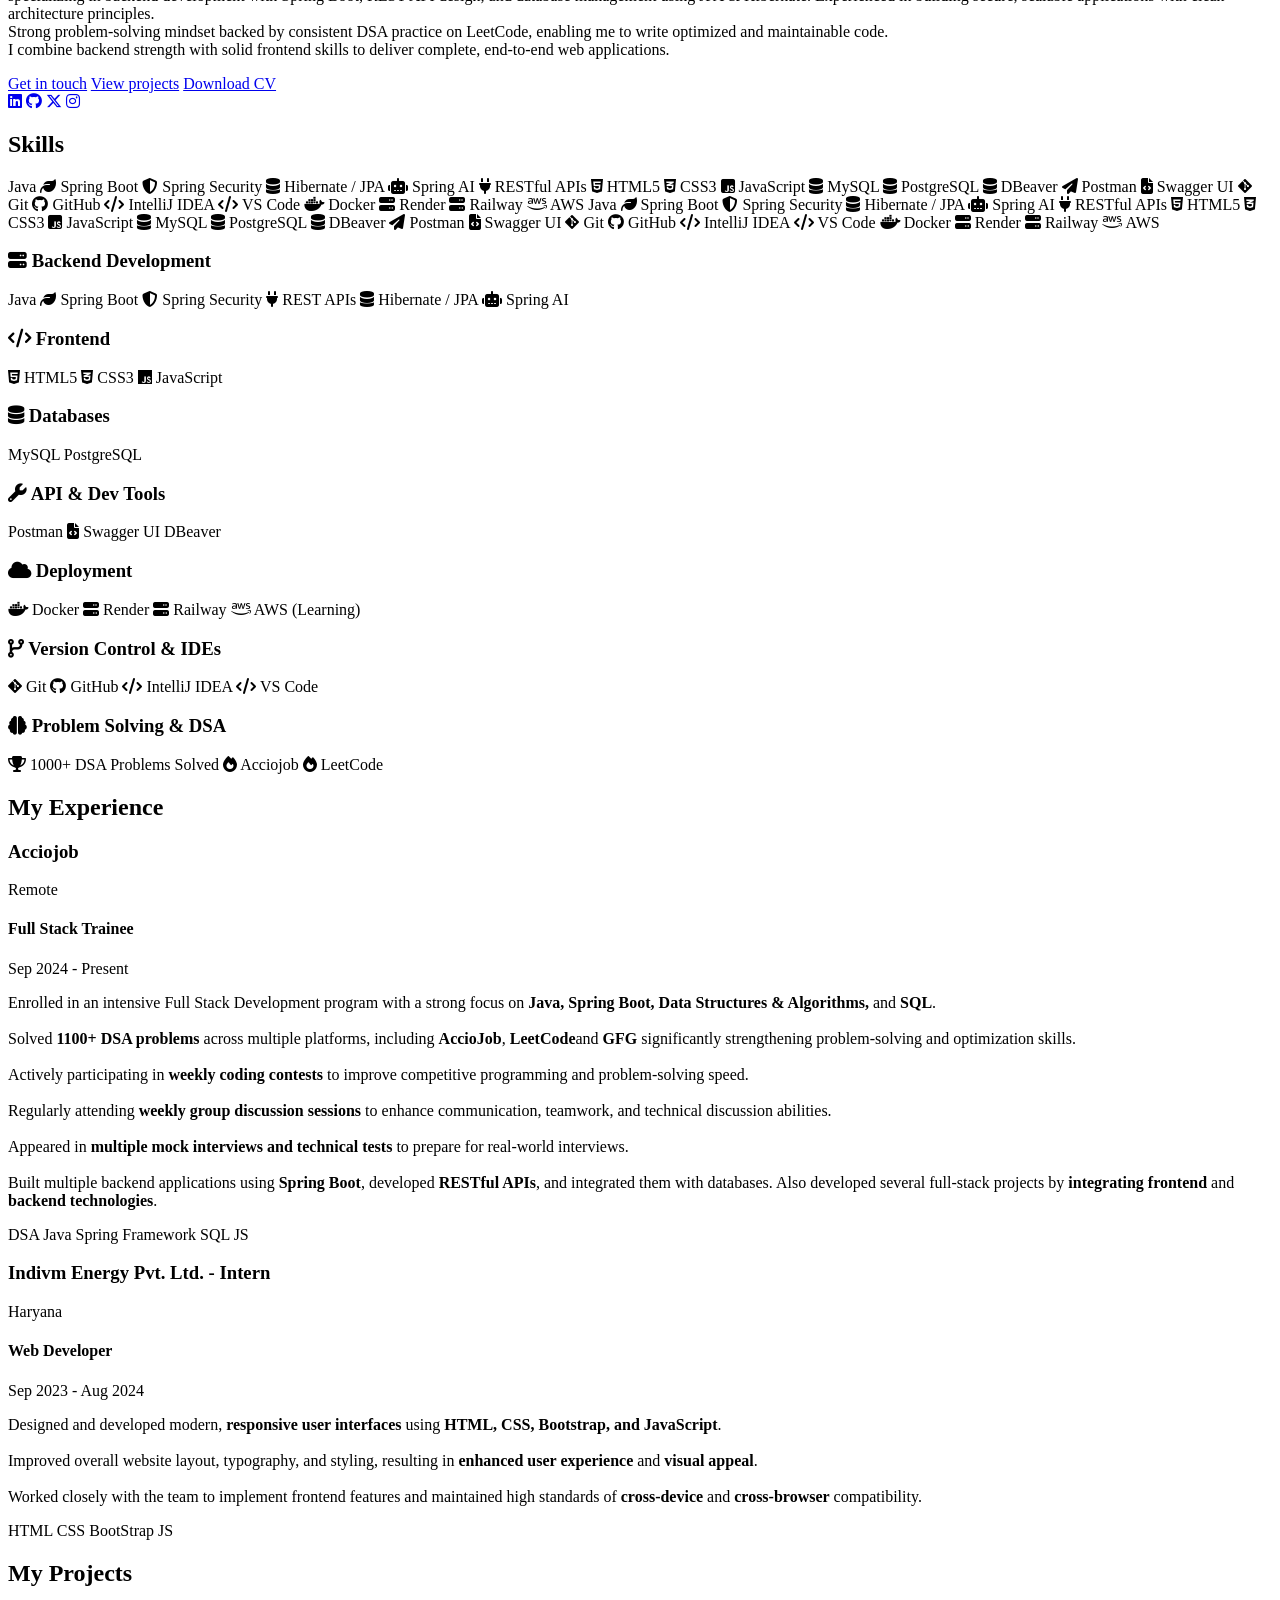
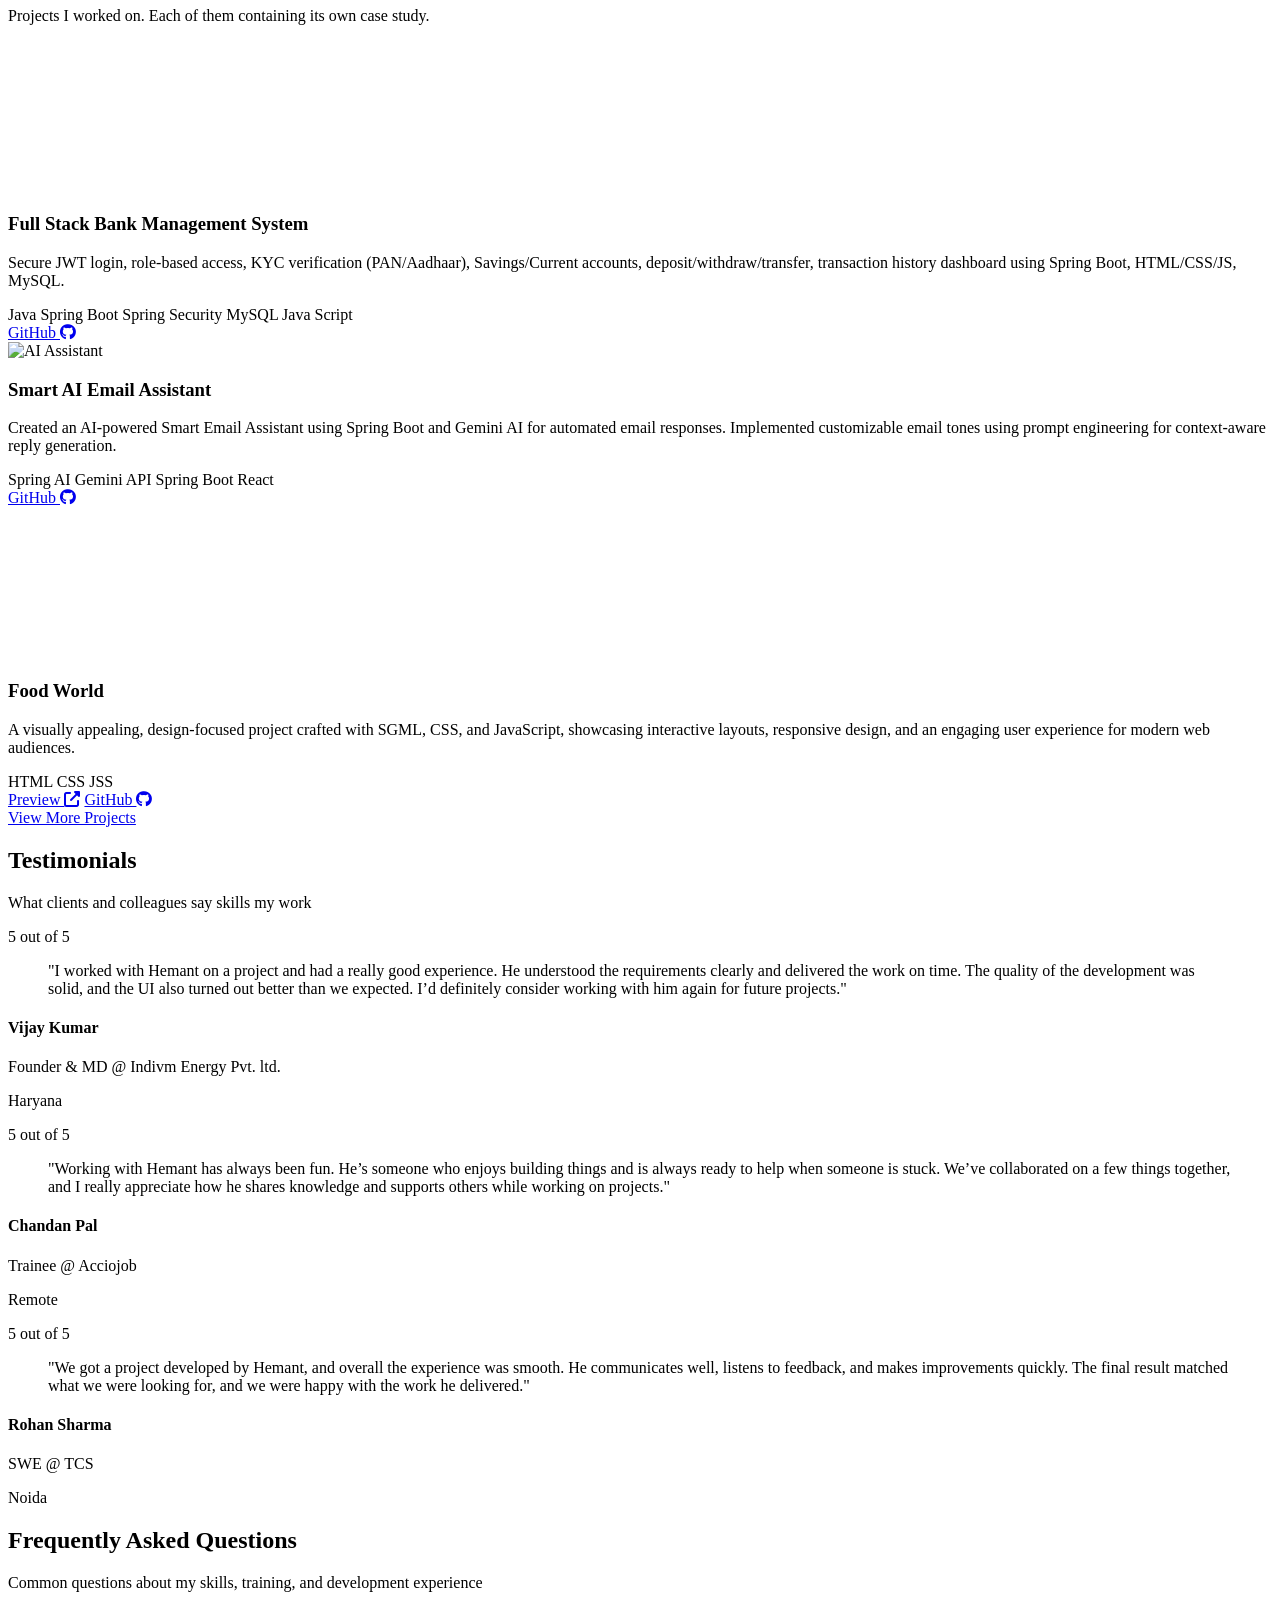
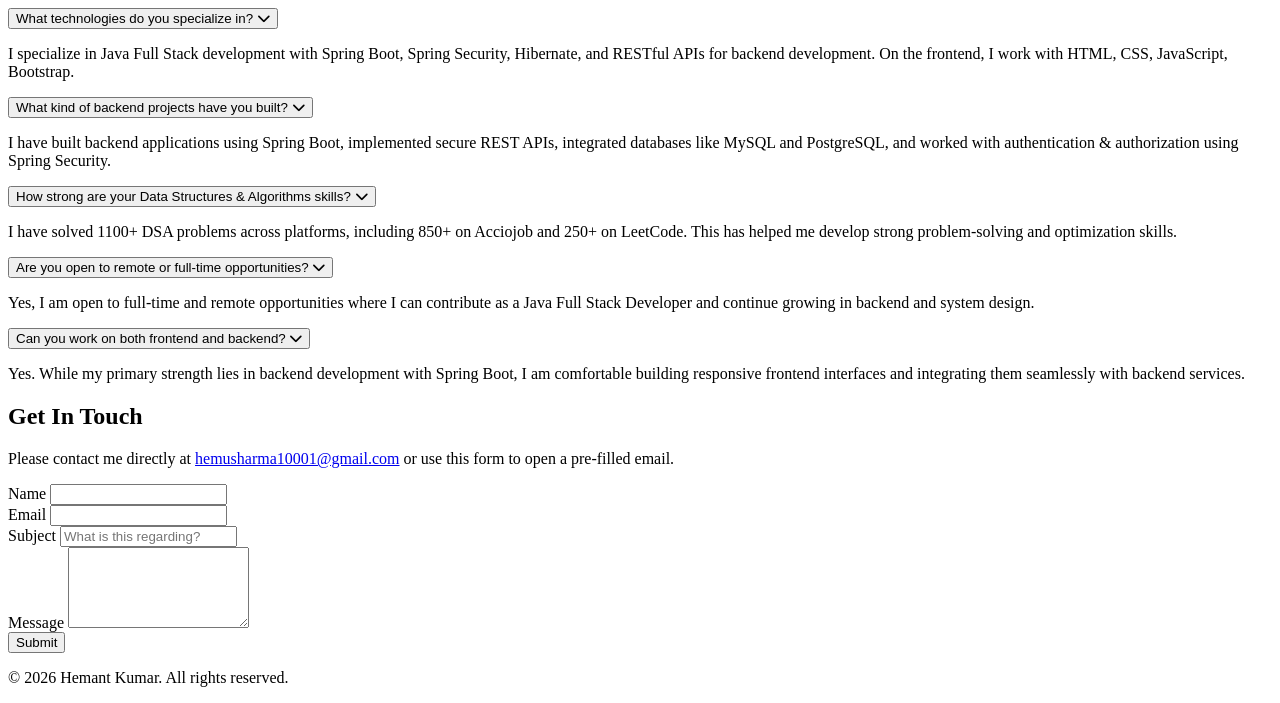
==== commit d4a3d36a: "add new project" ====
--- a/portfolio Frontend/index.html
+++ b/portfolio Frontend/index.html
@@ -423,8 +423,8 @@
                                 <span class="tech-tag">Java Script</span>
                             </div>
                             <div class="project-links">
-                                <a href="https://adfc-bank-project.up.railway.app/login.html" class="project-link"
-                                    target="_blank">Preview <i class="fas fa-external-link-alt"></i></a>
+                                <!-- <a href="https://adfc-bank-project.up.railway.app/login.html" class="project-link"
+                                    target="_blank">Preview <i class="fas fa-external-link-alt"></i></a> -->
                                 <a href="https://github.com/HemantKumar0808/Java-Full-Stack-Project/tree/main/bank-management-system"
                                     class="project-link project-link-gap" target="_blank"
                                     rel="noopener noreferrer">GitHub
@@ -440,7 +440,7 @@
                         <div class="project-content">
                             <h3 class="project-title">Smart AI Email Assistant</h3>
                             <p class="project-description">
-                                Coming soon
+                                Created an AI-powered Smart Email Assistant using Spring Boot and Gemini AI for automated email responses. Implemented customizable email tones using prompt engineering for context-aware reply generation.
                             </p>
                             <div class="project-tech">
                                 <span class="tech-tag">Spring AI</span>
@@ -449,9 +449,9 @@
                                 <span class="tech-tag">React</span>
                             </div>
                             <div class="project-links">
-                                <a href="coming soon.html" class="project-link" target="_blank">Preview<i
-                                        class="fas fa-external-link-alt"></i></a>
-                                <a href="https://github.com/HemantKumar0808/Java-Full-Stack-Project"
+                                <!-- <a href="coming soon.html" class="project-link" target="_blank">Preview<i
+                                        class="fas fa-external-link-alt"></i></a> -->
+                                <a href="https://github.com/HemantKumar0808/Java-Full-Stack-Project/tree/main/smart-email-assistant"
                                     class="project-link project-link-gap" target="_blank"
                                     rel="noopener noreferrer">GitHub
                                     <i class="fab fa-github"></i></a>
@@ -533,7 +533,7 @@
                             <!-- <img src="https://via.placeholder.com/60x60?text=Client" alt="Client Name" class="author-img"> -->
                             <div class="author-info">
                                 <h4 class="author-name">Vijay Kumar</h4>
-                                <p class="author-role">Founder @ Indivm Energy Pvt. ltd.</p>
+                                <p class="author-role">Founder & MD @ Indivm Energy Pvt. ltd.</p>
                                 <p class="author-location">Haryana</p>
                             </div>
                         </div>
@@ -572,7 +572,7 @@
                             <div class="author-info">
                                 <h4 class="author-name">Rohan Sharma</h4>
                                 <p class="author-role">SWE @ TCS</p>
-                                <p class="author-location">Location</p>
+                                <p class="author-location">Noida</p>
                             </div>
                         </div>
                     </div>
